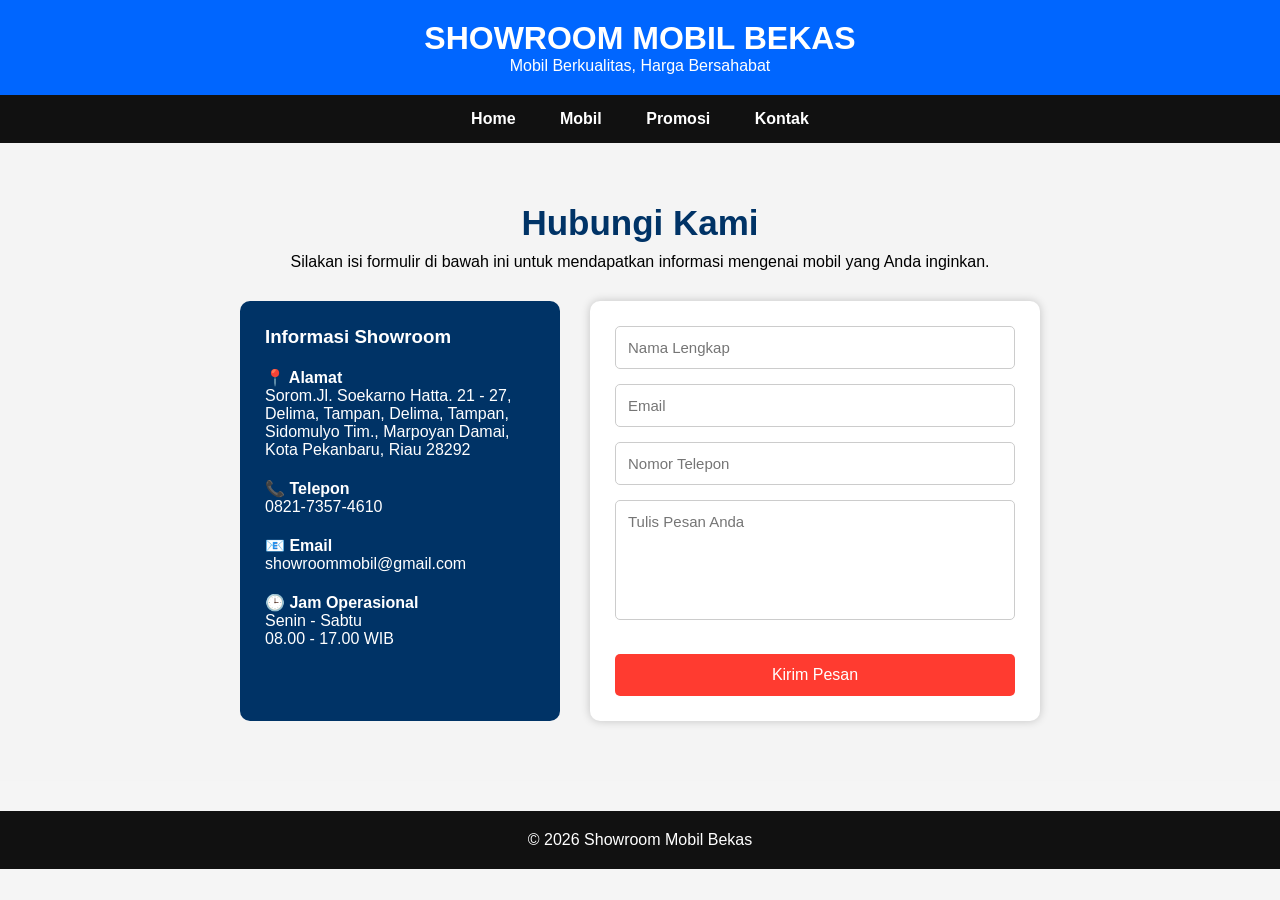
==== kontak.html @ 8f295251 "Add files via upload" ====
<!DOCTYPE html>
<html lang="id">
<head>
<meta charset="UTF-8">
<meta name="viewport" content="width=device-width, initial-scale=1.0">
<title>Kontak - Showroom Mobil Bekas</title>
<link rel="stylesheet" href="style.css">
</head>

<body>

<header>
    <h1>SHOWROOM MOBIL BEKAS</h1>
    <p>Mobil Berkualitas, Harga Bersahabat</p>
</header>

<nav>
    <a href="index.html">Home</a>
    <a href="mobil.html">Mobil</a>
    <a href="promosi.html">Promosi</a>
    <a href="kontak.html">Kontak</a>
</nav>

<section class="kontak">

<h2>Hubungi Kami</h2>
<p>Silakan isi formulir di bawah ini untuk mendapatkan informasi mengenai mobil yang Anda inginkan.</p>

<div class="kontak-box">

<div class="info">
<h3>Informasi Showroom</h3>

<p><b>📍 Alamat</b><br>
Sorom.Jl. Soekarno Hatta. 21 - 27, Delima, Tampan, Delima, Tampan, Sidomulyo Tim., Marpoyan Damai, Kota Pekanbaru, Riau 28292</p>

<p><b>📞 Telepon</b><br>
0821-7357-4610</p>

<p><b>📧 Email</b><br>
showroommobil@gmail.com</p>

<p><b>🕒 Jam Operasional</b><br>
Senin - Sabtu<br>
08.00 - 17.00 WIB</p>

</div>

<div class="form">

<input type="text" id="nama" placeholder="Nama Lengkap">

<input type="email" id="email" placeholder="Email">

<input type="text" id="telepon" placeholder="Nomor Telepon">

<textarea id="pesan" placeholder="Tulis Pesan Anda"></textarea>

<button onclick="kirim()">Kirim Pesan</button>

</div>

</div>

</section>

<footer>
© 2026 Showroom Mobil Bekas
</footer>

<script src="script.js"></script>

</body>
</html>
---- style.css ----
*{
margin:0;
padding:0;
box-sizing:border-box;
font-family:Arial;
}

body{
background:#f4f4f4;
}

header{
background:#003366;
color:white;
padding:25px;
text-align:center;
}

nav{
background:#0066cc;
padding:15px;
text-align:center;
}

nav a{
color:white;
text-decoration:none;
margin:20px;
font-weight:bold;
}

nav a:hover{
color:yellow;
}

.hero{
height:400px;
display:flex;
flex-direction:column;
justify-content:center;
align-items:center;
background:linear-gradient(#003366,#3399ff);
color:white;
}

button{
padding:12px 25px;
background:red;
color:white;
border:none;
border-radius:5px;
cursor:pointer;
margin-top:15px;
}

button:hover{
background:green;
}

.produk{
display:flex;
justify-content:center;
flex-wrap:wrap;
margin-top:30px;
}

.card{
background:white;
width:250px;
margin:20px;
padding:15px;
text-align:center;
border-radius:10px;
box-shadow:0 0 10px gray;
}

.card img{
width:100%;
border-radius:8px;
}

section{
padding:40px;
}

input,textarea{
width:100%;
padding:10px;
}

footer{
background:#003366;
color:white;
padding:15px;
text-align:center;
margin-top:30px;
}

*{
margin:0;
padding:0;
box-sizing:border-box;
font-family:Arial;
}

body{
background:#f5f5f5;
}

header{
background:#0066ff;
color:white;
text-align:center;
padding:20px;
}

nav{
background:#111;
}

nav ul{
display:flex;
justify-content:center;
list-style:none;
}

nav ul li{
padding:18px;
}

nav ul li a{
color:white;
text-decoration:none;
font-size:18px;
font-weight:bold;
}

nav ul li:hover{
background:#ff9800;
}

.hero{
height:500px;
background:url("arengka.jpg") center;
background-size:cover;
display:flex;
justify-content:center;
align-items:center;
text-align:center;
}

.hero-text{
background:rgba(0,0,0,.6);
padding:40px;
color:white;
border-radius:10px;
}

.hero h2{
font-size:55px;
margin-bottom:20px;
}

.hero button{
padding:15px 35px;
background:orange;
border:none;
font-size:20px;
border-radius:10px;
cursor:pointer;
}

.hero button:hover{
background:#ff6600;
color:white;
}

section{
padding:50px;
}

.card-container{
display:flex;
justify-content:center;
gap:30px;
flex-wrap:wrap;
}

.card{
background:white;
width:300px;
border-radius:10px;
overflow:hidden;
box-shadow:0 5px 10px gray;
text-align:center;
}

.card img{
width:100%;
height:200px;
object-fit:cover;
}

.card h3{
margin:10px;
}

.card p{
margin:8px;
}

.card button{
background:#0066ff;
color:white;
padding:10px 20px;
margin:15px;
border:none;
cursor:pointer;
border-radius:5px;
}

.card button:hover{
background:orange;
}

.promo{
background:#0066ff;
color:white;
text-align:center;
}

.promo ul{
list-style:none;
font-size:22px;
line-height:50px;
}

form{
max-width:500px;
margin:auto;
display:flex;
flex-direction:column;
gap:15px;
}

input,textarea{
padding:12px;
font-size:16px;
}

form button{
background:#0066ff;
color:white;
padding:12px;
border:none;
font-size:18px;
cursor:pointer;
}

footer{
background:#111;
color:white;
text-align:center;
padding:20px;
margin-top:30px;
}
/* PROMOSI */

.promo{
padding:60px 30px;
background:#f5f5f5;
text-align:center;
}

.promo h2{
font-size:35px;
color:#003366;
margin-bottom:15px;
}

.promo p{
margin-bottom:40px;
font-size:18px;
}

.promo-box{
display:flex;
justify-content:center;
flex-wrap:wrap;
gap:25px;
}

.promo-card{
width:260px;
background:white;
padding:25px;
border-radius:15px;
box-shadow:0 5px 15px rgba(0,0,0,0.2);
transition:0.3s;
}

.promo-card:hover{
transform:translateY(-10px);
}

.promo-card h3{
color:#0066cc;
margin-bottom:15px;
}

.promo-card p{
font-size:16px;
margin-bottom:20px;
}

.promo-card button{
padding:10px 20px;
background:#ff3b30;
color:white;
border:none;
border-radius:5px;
cursor:pointer;
font-size:15px;
}

.promo-card button:hover{
background:#00aa55;
}

/* HALAMAN KONTAK */

.kontak{
padding:60px 40px;
background:#f4f4f4;
text-align:center;
}

.kontak h2{
color:#003366;
font-size:35px;
margin-bottom:10px;
}

.kontak p{
margin-bottom:30px;
}

.kontak-box{
display:flex;
justify-content:center;
gap:30px;
flex-wrap:wrap;
}

.info{
width:320px;
background:#003366;
color:white;
padding:25px;
border-radius:10px;
text-align:left;
}

.info h3{
margin-bottom:20px;
}

.info p{
margin-bottom:20px;
}

.form{
width:450px;
background:white;
padding:25px;
border-radius:10px;
box-shadow:0 0 10px rgba(0,0,0,0.2);
}

.form input,
.form textarea{
width:100%;
padding:12px;
margin-bottom:15px;
border:1px solid #ccc;
border-radius:5px;
font-size:15px;
}

.form textarea{
height:120px;
resize:none;
}

.form button{
width:100%;
padding:12px;
background:#ff3b30;
color:white;
border:none;
border-radius:5px;
font-size:16px;
cursor:pointer;
}

.form button:hover{
background:#00aa55;
}
.btn{
    display:inline-block;
    padding:12px 25px;
    background:#ff3b30;
    color:white;
    text-decoration:none;
    border-radius:5px;
    font-weight:bold;
}

.btn:hover{
    background:#00aa55;
}
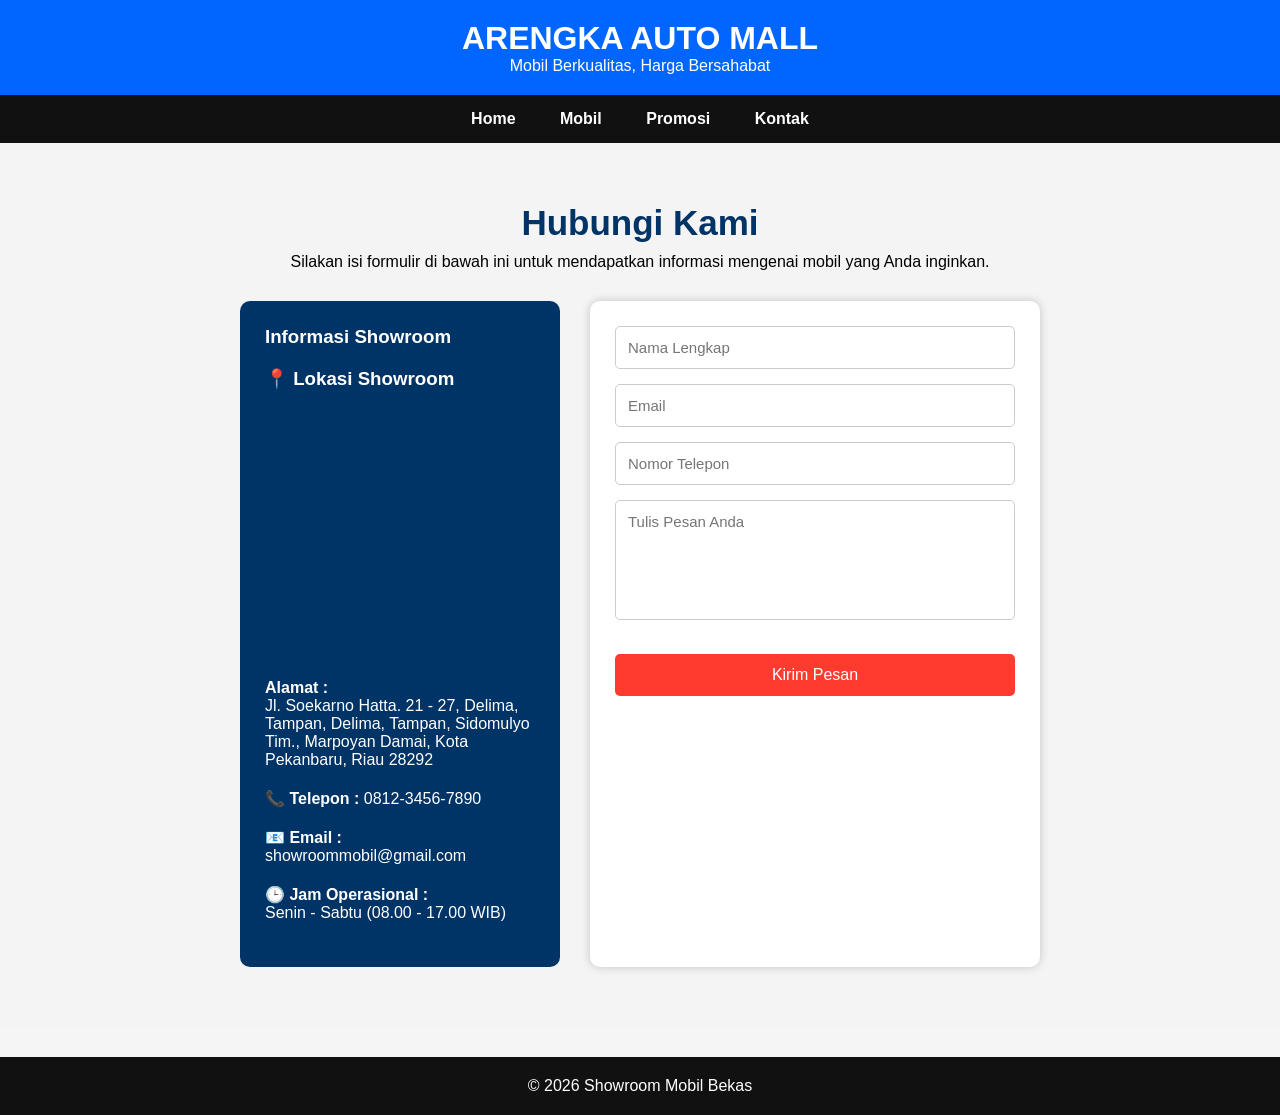
==== commit a3ff736b: "Update kontak.html" ====
--- a/kontak.html
+++ b/kontak.html
@@ -10,7 +10,7 @@
 <body>
 
 <header>
-    <h1>SHOWROOM MOBIL BEKAS</h1>
+    <h1>ARENGKA AUTO MALL</h1>
     <p>Mobil Berkualitas, Harga Bersahabat</p>
 </header>
 
@@ -31,19 +31,28 @@
 <div class="info">
 <h3>Informasi Showroom</h3>
 
-<p><b>📍 Alamat</b><br>
-Sorom.Jl. Soekarno Hatta. 21 - 27, Delima, Tampan, Delima, Tampan, Sidomulyo Tim., Marpoyan Damai, Kota Pekanbaru, Riau 28292</p>
 
-<p><b>📞 Telepon</b><br>
-0821-7357-4610</p>
+<h3>📍 Lokasi Showroom</h3>
 
-<p><b>📧 Email</b><br>
-showroommobil@gmail.com</p>
+<iframe
+    src="https://www.google.com/maps?q=Monumen+Nasional+Jakarta&output=embed"
+    width="100%"
+    height="250"
+    style="border:0; border-radius:10px;"
+    allowfullscreen=""
+    loading="lazy">
+</iframe>
 
-<p><b>🕒 Jam Operasional</b><br>
-Senin - Sabtu<br>
-08.00 - 17.00 WIB</p>
+<p style="margin-top:15px;">
+<b>Alamat :</b><br>
+Jl. Soekarno Hatta. 21 - 27, Delima, Tampan, Delima, Tampan, Sidomulyo Tim., Marpoyan Damai, Kota Pekanbaru, Riau 28292
+</p>
 
+<p><b>📞 Telepon :</b> 0812-3456-7890</p>
+<p><b>📧 Email :</b> showroommobil@gmail.com</p>
+<p><b>🕒 Jam Operasional :</b><br>
+Senin - Sabtu (08.00 - 17.00 WIB)
+</p>
 </div>
 
 <div class="form">
@@ -71,4 +80,4 @@
 <script src="script.js"></script>
 
 </body>
-</html>+</html>
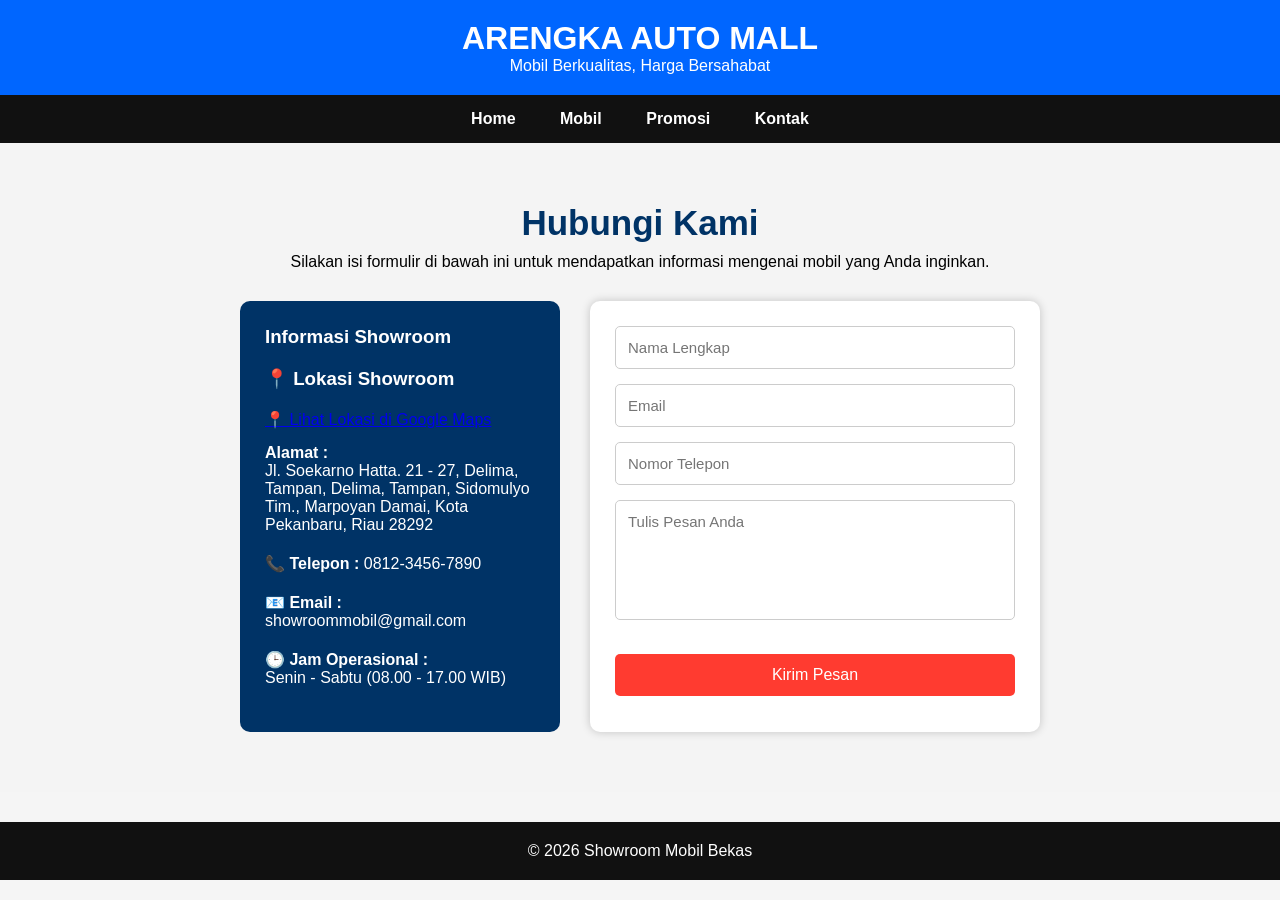
==== commit aadf5c07: "Update kontak.html" ====
--- a/kontak.html
+++ b/kontak.html
@@ -34,15 +34,9 @@
 
 <h3>📍 Lokasi Showroom</h3>
 
-<iframe
-    src="https://www.google.com/maps?q=Monumen+Nasional+Jakarta&output=embed"
-    width="100%"
-    height="250"
-    style="border:0; border-radius:10px;"
-    allowfullscreen=""
-    loading="lazy">
-</iframe>
-
+<a href="https://maps.app.goo.gl/Dyk8XGSrfLzBHtqK7" target="_blank" class="maps-btn">
+    📍 Lihat Lokasi di Google Maps
+</a>
 <p style="margin-top:15px;">
 <b>Alamat :</b><br>
 Jl. Soekarno Hatta. 21 - 27, Delima, Tampan, Delima, Tampan, Sidomulyo Tim., Marpoyan Damai, Kota Pekanbaru, Riau 28292
--- a/style.css
+++ b/style.css
@@ -419,3 +419,71 @@
 .btn:hover{
     background:#00aa55;
 }
+.promo-card img{
+    width:100%;
+    height:180px;
+    object-fit:cover;
+    border-radius:10px;
+    margin-bottom:15px;
+}
+
+.promo-card{
+    width:270px;
+    background:#fff;
+    border-radius:15px;
+    padding:20px;
+    box-shadow:0 5px 15px rgba(0,0,0,0.2);
+    transition:0.3s;
+    text-align:center;
+}
+
+.promo-card:hover{
+    transform:translateY(-10px);
+    box-shadow:0 10px 20px rgba(0,0,0,0.3);
+}
+.promo-text{
+    color:black;
+    font-size:18px;
+    font-weight:500;
+    margin-bottom:40px;
+}
+.promo p{
+    color:#000;
+    font-size:18px;
+    margin-bottom:40px;
+}
+.info iframe{
+    width:100%;
+    height:250px;
+    border:none;
+    border-radius:10px;
+    margin-bottom:15px;
+}
+.info iframe{
+    width:100%;
+    height:250px;
+    border:none;
+    border-radius:10px;
+    margin-bottom:15px;
+}
+.hero p{
+    font-size:20px;
+    margin-bottom:40px; /* Jarak ke tombol */
+    color:white;
+}
+.hero button{
+    margin-top:20px;
+    padding:15px 35px;
+    background:#ff3b30;
+    color:white;
+    border:none;
+    border-radius:8px;
+    font-size:18px;
+    cursor:pointer;
+}
+.hero p{
+    margin-bottom:50px;
+}
+.hero button{
+    margin-top:30px;
+}
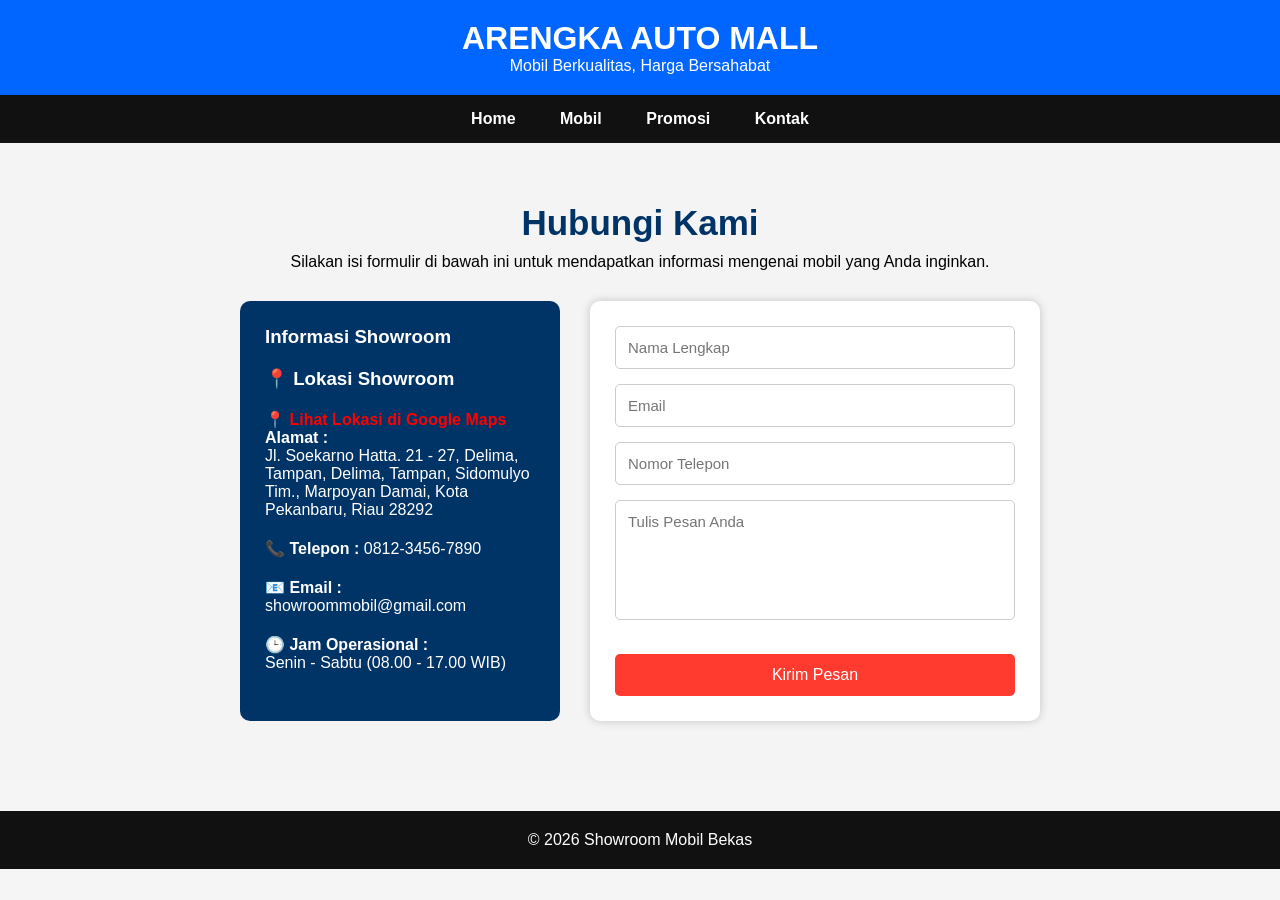
==== commit 37e6143c: "Update kontak.html" ====
--- a/kontak.html
+++ b/kontak.html
@@ -34,10 +34,11 @@
 
 <h3>📍 Lokasi Showroom</h3>
 
-<a href="https://maps.app.goo.gl/Dyk8XGSrfLzBHtqK7" target="_blank" class="maps-btn">
-    📍 Lihat Lokasi di Google Maps
+<a href="https://maps.app.goo.gl/Dyk8XGSrfLzBHtqK7"
+   target="_blank"
+   class="maps-btn">
+   📍 Lihat Lokasi di Google Maps
 </a>
-<p style="margin-top:15px;">
 <b>Alamat :</b><br>
 Jl. Soekarno Hatta. 21 - 27, Delima, Tampan, Delima, Tampan, Sidomulyo Tim., Marpoyan Damai, Kota Pekanbaru, Riau 28292
 </p>
--- a/style.css
+++ b/style.css
@@ -487,3 +487,29 @@
 .hero button{
     margin-top:30px;
 }
+maps-btn{
+    display:inline-block;
+    margin:15px 0;
+    padding:12px 20px;
+    background:#4285F4;
+    color:white;
+    text-decoration:none;
+    border-radius:8px;
+    font-weight:bold;
+}
+
+.maps-btn:hover{
+    background:#0b63d1;
+}
+.maps-btn,
+.maps-btn:link,
+.maps-btn:visited{
+    color:red !important;
+    text-decoration:none;
+    font-weight:bold;
+}
+
+.maps-btn:hover{
+    color:#cc0000 !important;
+    text-decoration:underline;
+}
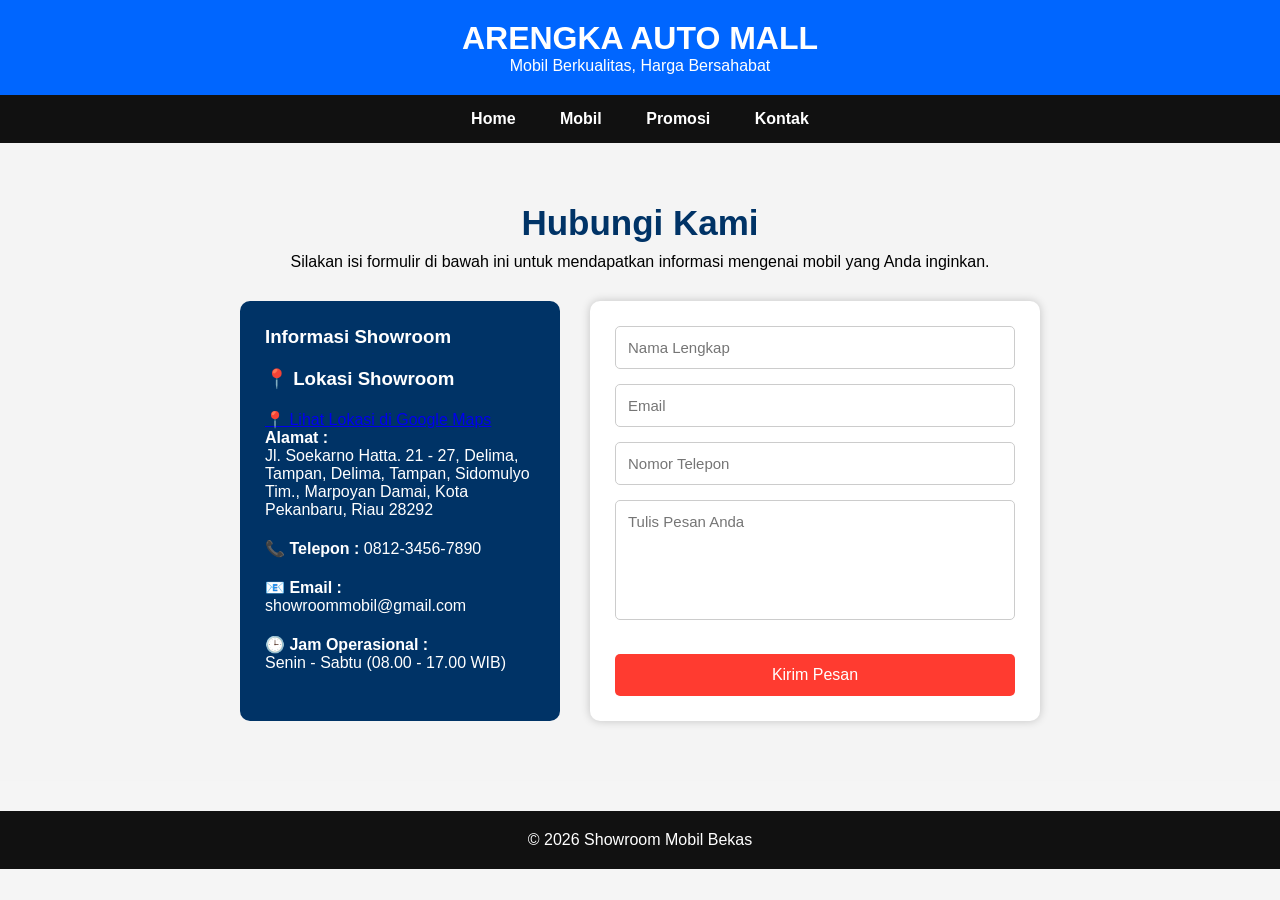
==== commit a3d12ed6: "Update kontak.html" ====
--- a/kontak.html
+++ b/kontak.html
@@ -36,7 +36,7 @@
 
 <a href="https://maps.app.goo.gl/Dyk8XGSrfLzBHtqK7"
    target="_blank"
-   class="maps-btn">
+   class="maps-link">
    📍 Lihat Lokasi di Google Maps
 </a>
 <b>Alamat :</b><br>
--- a/style.css
+++ b/style.css
@@ -501,15 +501,17 @@
 .maps-btn:hover{
     background:#0b63d1;
 }
-.maps-btn,
-.maps-btn:link,
-.maps-btn:visited{
-    color:red !important;
+.maps-btn{
+    display:inline-block;
+    margin:15px 0;
+    color:red;
     text-decoration:none;
+    font-size:18px;
     font-weight:bold;
+    transition:0.3s;
 }
 
 .maps-btn:hover{
-    color:#cc0000 !important;
+    color:#ff6666;
     text-decoration:underline;
 }
